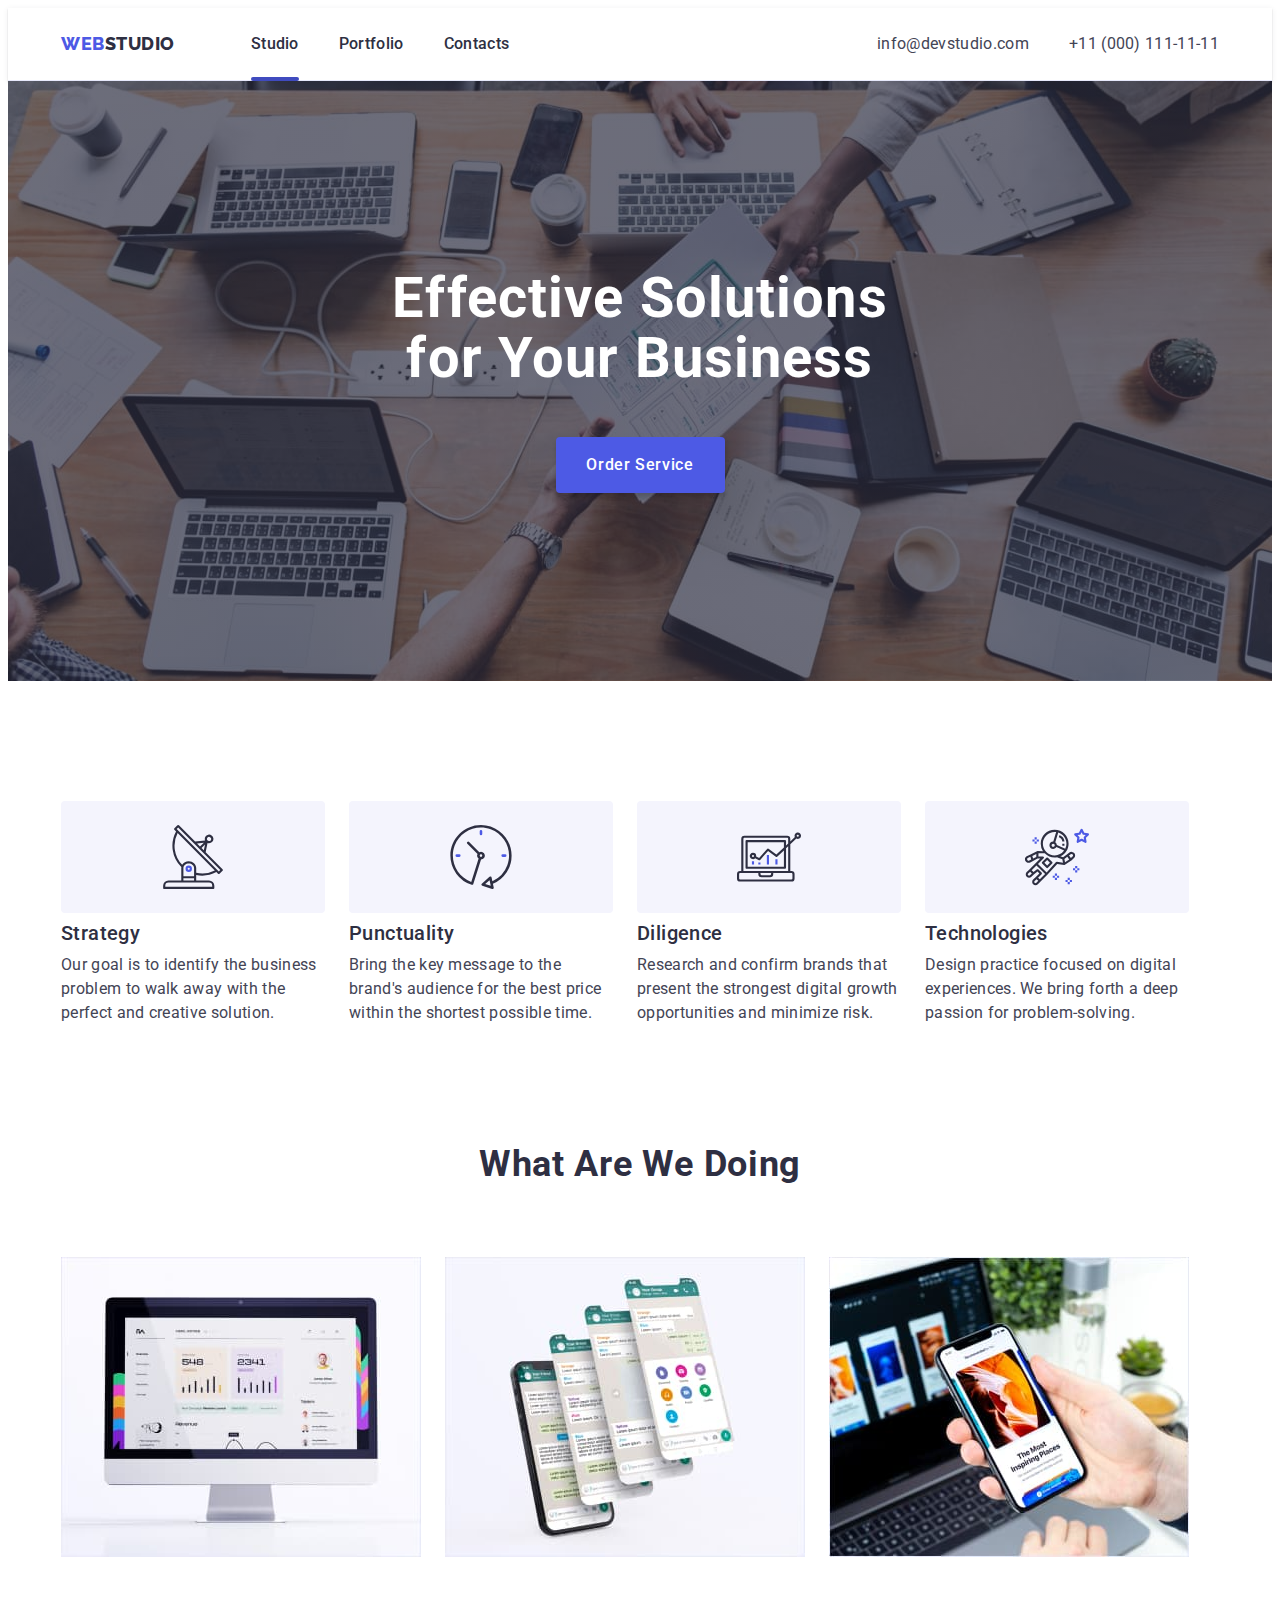
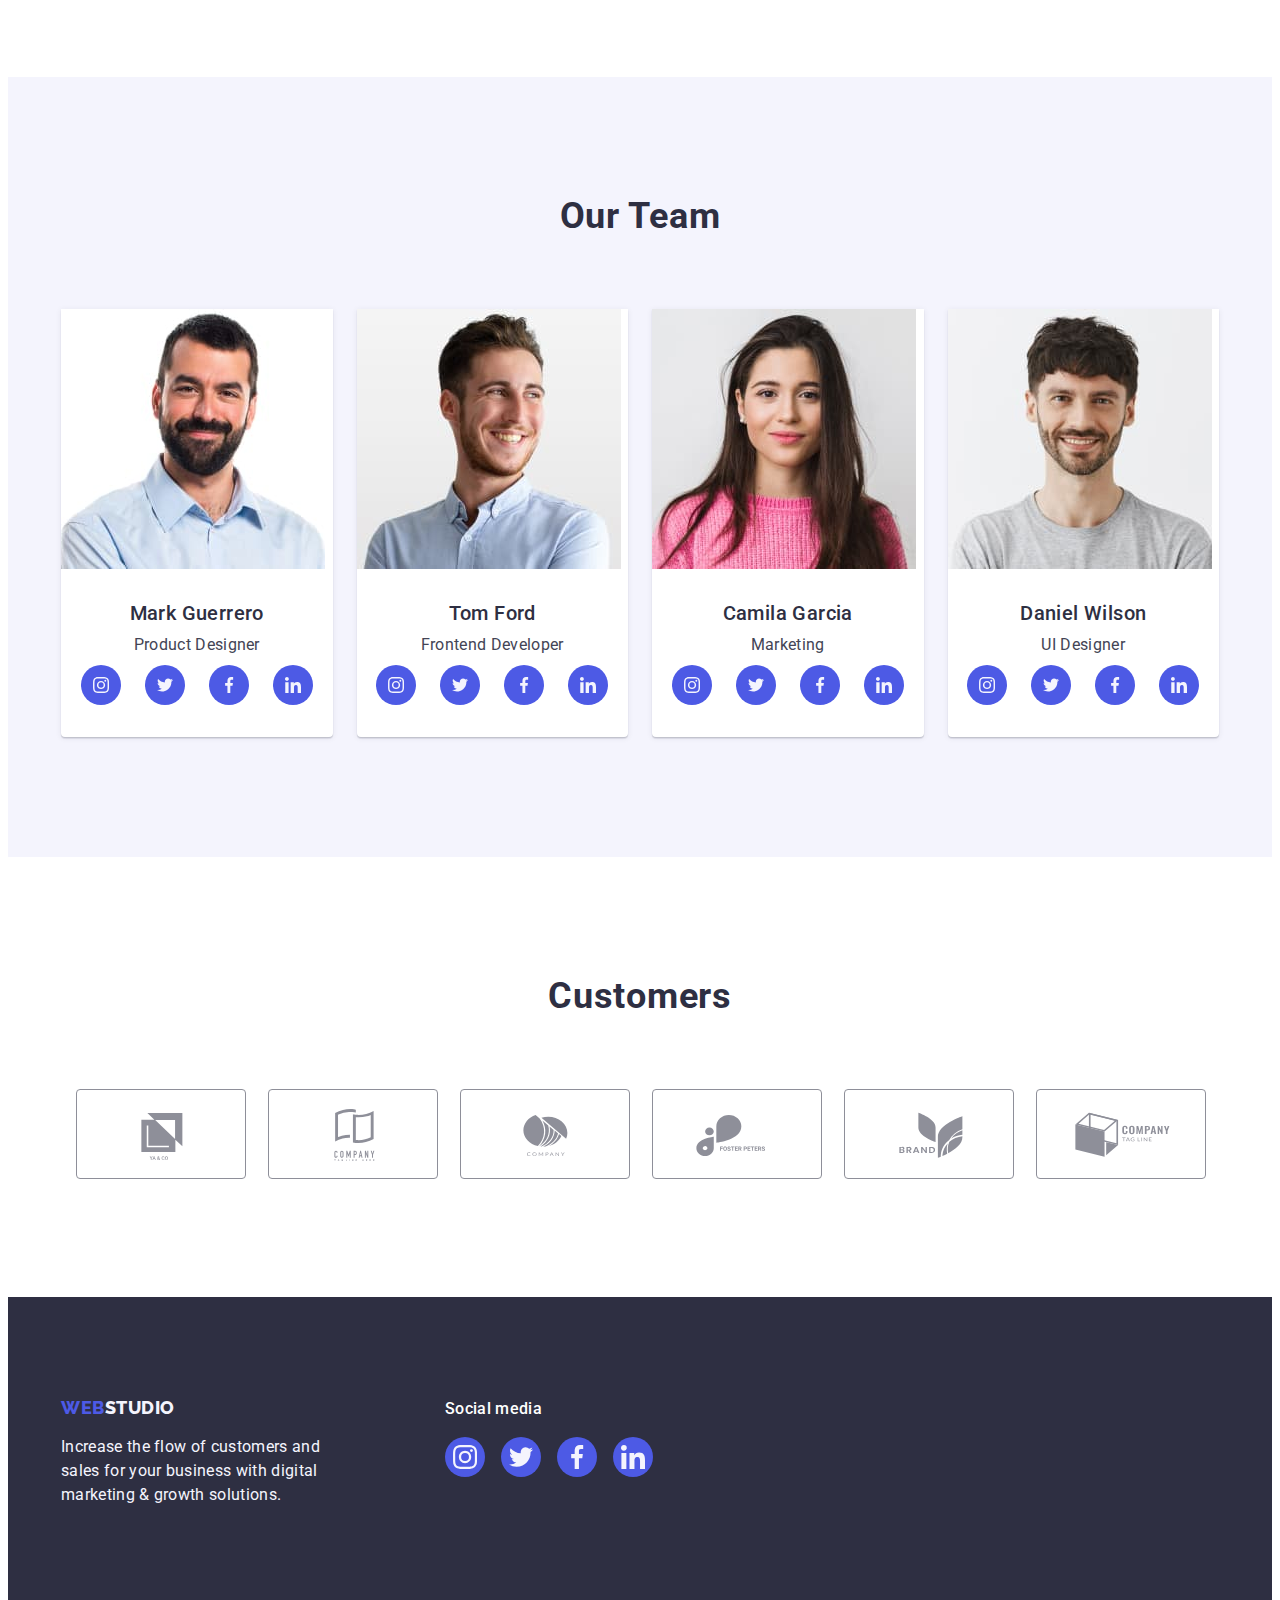
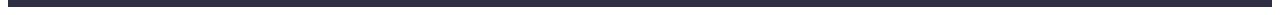
==== index.html @ ff44047f "Initial commit" ====
<!DOCTYPE html>
<html lang="en">
  <head>
    <meta charset="UTF-8" />
    <meta http-equiv="X-UA-Compatible" content="IE=edge" />
    <meta name="viewport" content="width=device-width, initial-scale=1.0" />
    <title>WebStudio</title>
    <link rel="preconnect" href="https://fonts.googleapis.com" />
    <link rel="preconnect" href="https://fonts.gstatic.com" crossorigin />
    <link
      href="https://fonts.googleapis.com/css2?family=Raleway:wght@800&family=Roboto:wght@400;500;700;900&display=swap"
      rel="stylesheet"
    />
    <link
      rel="stylesheet"
      href="https://cdnjs.cloudflare.com/ajax/libs/modern-normalize/1.1.0/modern-normalize.min.css"
      integrity="sha512-wpPYUAdjBVSE4KJnH1VR1HeZfpl1ub8YT/NKx4PuQ5NmX2tKuGu6U/JRp5y+Y8XG2tV+wKQpNHVUX03MfMFn9Q=="
      crossorigin="anonymous"
      referrerpolicy="no-referrer"
    />
    <link rel="stylesheet" href="./css/styles.css" />
  </head>
  <body>
    <!-- header -->
    <header class="header">
      <div class="container header-container">
        <nav class="header-navigation">
          <a href="./index.html" class="header-logo link"
            >Web<span class="header-logotype">Studio</span></a
          >
          <ul class="header-list list">
            <li class="header-item">
              <a href="./index.html" class="header-link link current">Studio</a>
            </li>
            <li class="header-item">
              <a href="./portfolio.html" class="header-link link">Portfolio</a>
            </li>
            <li class="header-item">
              <a href="" class="header-link link">Contacts</a>
            </li>
          </ul>
        </nav>
        <address class="header-address">
          <ul class="header-list list">
            <li class="header-item">
              <a href="mailto:info@devstudio.com" class="header-contacts link"
                >info@devstudio.com</a
              >
            </li>
            <li class="header-item">
              <a href="tel:+110001111111" class="header-contacts link"
                >+11 (000) 111-11-11</a
              >
            </li>
          </ul>
        </address>
      </div>
    </header>
    <!-- Main Content -->
    <main>
      <!-- Hero Section -->
      <section class="hero">
        <div class="container">
          <h1 class="hero-title">Effective Solutions for Your Business</h1>
          <button type="button" data-modal-open class="hero-btn">Order Service</button>
        </div>
      </section>
      <!-- Features Section -->
      <section class="features section">
        <div class="container">
          <h2 hidden class="features-hidden">features</h2>

          <ul class="features-list list">
            <li class="features-item">
              <div class="features-list-bg">
                <svg class="features-icon" width="64" height="64">
                  <use href="./images/icons.svg#icon-antenna"></use>
                </svg>
              </div>
              <h3 class="features-title">Strategy</h3>
              <p class="features-text">
                Our goal is to identify the business problem to walk away with
                the perfect and creative solution.
              </p>
            </li>
            <li class="features-item">
              <div class="features-list-bg">
                <svg class="features-icon" width="64" height="64">
                  <use href="./images/icons.svg#icon-clock"></use>
                </svg>
              </div>
              <h3 class="features-title">Punctuality</h3>
              <p class="features-text">
                Bring the key message to the brand's audience for the best price
                within the shortest possible time.
              </p>
            </li>
            <li class="features-item">
              <div class="features-list-bg">
                <svg class="features-icon" width="64" height="64">
                  <use href="./images/icons.svg#icon-diagram"></use>
                </svg>
              </div>
              <h3 class="features-title">Diligence</h3>
              <p class="features-text">
                Research and confirm brands that present the strongest digital
                growth opportunities and minimize risk.
              </p>
            </li>
            <li class="features-item">
              <div class="features-list-bg">
                <svg class="features-icon" width="64" height="64">
                  <use href="./images/icons.svg#icon-astronaut"></use>
                </svg>
              </div>
              <h3 class="features-title">Technologies</h3>
              <p class="features-text">
                Design practice focused on digital experiences. We bring forth a
                deep passion for problem-solving.
              </p>
            </li>
          </ul>
        </div>
      </section>
      <!-- Our works -->
      <section class="works section">
        <div class="container">
          <h2 class="section-title">What are we doing</h2>
          <ul class="works-list list">
            <li class="works-item">
              <img src="./images/monitor-img.jpg" alt="monitor" width="360" />
            </li>
            <li class="works-item">
              <img
                src="./images/phone-screen.jpg"
                alt="phone sceen"
                width="360"
              />
            </li>
            <li class="works-item">
              <img
                src="./images/phone-in-the-hand.jpg"
                alt="phone in a hand"
                width="360"
              />
            </li>
          </ul>
        </div>
      </section>
      <!-- Our team -->
      <section class="team section">
        <div class="container">
          <h2 class="section-title">Our Team</h2>
          <ul class="team-list list">
            <li class="team-item">
              <img
                src="./images/product-designer.jpg"
                alt="photo of product designer"
                width="264"
              />
              <div class="team-card">
                <h3 class="team-names">Mark Guerrero</h3>
                <p class="team-text">Product Designer</p>
                <ul class="team-soc-list list">
                  <li class="team-soc-item item">
                    <a class="team-soc-link link" href="">
                      <svg class="team-soc-icon" width="16" height="16">
                        <use href="./images/icons.svg#icon-instagram"></use>
                      </svg>
                    </a>
                  </li>
                  <li class="team-soc-item item">
                    <a class="team-soc-link link" href="">
                      <svg class="team-soc-icon" width="16" height="16">
                        <use href="./images/icons.svg#icon-twitter"></use>
                      </svg>
                    </a>
                  </li>
                  <li class="team-soc-item item">
                    <a class="team-soc-link link" href="">
                      <svg class="team-soc-icon" width="16" height="16">
                        <use href="./images/icons.svg#icon-facebook"></use>
                      </svg>
                    </a>
                  </li>
                  <li class="team-soc-item item">
                    <a class="team-soc-link link" href="">
                      <svg class="team-soc-icon" width="16" height="16">
                        <use href="./images/icons.svg#icon-linkedin"></use>
                      </svg>
                    </a>
                  </li>
                </ul>
              </div>
            </li>
            <li class="team-item">
              <img
                src="./images/frontend-developer.jpg"
                alt="photo of frontend developer"
                width="264"
              />
              <div class="team-card">
                <h3 class="team-names">Tom Ford</h3>
                <p class="team-text">Frontend Developer</p>
                <ul class="team-soc-list list">
                  <li class="team-soc-item item">
                    <a class="team-soc-link link" href="">
                      <svg class="team-soc-icon" width="16" height="16">
                        <use href="./images/icons.svg#icon-instagram"></use>
                      </svg>
                    </a>
                  </li>
                  <li class="team-soc-item item">
                    <a class="team-soc-link link" href="">
                      <svg class="team-soc-icon" width="16" height="16">
                        <use href="./images/icons.svg#icon-twitter"></use>
                      </svg>
                    </a>
                  </li>
                  <li class="team-soc-item item">
                    <a class="team-soc-link link" href="">
                      <svg class="team-soc-icon" width="16" height="16">
                        <use href="./images/icons.svg#icon-facebook"></use>
                      </svg>
                    </a>
                  </li>
                  <li class="team-soc-item item">
                    <a class="team-soc-link link" href="">
                      <svg class="team-soc-icon" width="16" height="16">
                        <use href="./images/icons.svg#icon-linkedin"></use>
                      </svg>
                    </a>
                  </li>
                </ul>
              </div>
            </li>
            <li class="team-item">
              <img
                src="./images/marketing.jpg"
                alt="photo of marketing woman"
                width="264"
              />
              <div class="team-card">
                <h3 class="team-names">Camila Garcia</h3>
                <p class="team-text">Marketing</p>
                <ul class="team-soc-list list">
                  <li class="team-soc-item item">
                    <a class="team-soc-link link" href="">
                      <svg class="team-soc-icon" width="16" height="16">
                        <use href="./images/icons.svg#icon-instagram"></use>
                      </svg>
                    </a>
                  </li>
                  <li class="team-soc-item item">
                    <a class="team-soc-link link" href="">
                      <svg class="team-soc-icon" width="16" height="16">
                        <use href="./images/icons.svg#icon-twitter"></use>
                      </svg>
                    </a>
                  </li>
                  <li class="team-soc-item item">
                    <a class="team-soc-link link" href="">
                      <svg class="team-soc-icon" width="16" height="16">
                        <use href="./images/icons.svg#icon-facebook"></use>
                      </svg>
                    </a>
                  </li>
                  <li class="team-soc-item item">
                    <a class="team-soc-link link" href="">
                      <svg class="team-soc-icon" width="16" height="16">
                        <use href="./images/icons.svg#icon-linkedin"></use>
                      </svg>
                    </a>
                  </li>
                </ul>
              </div>
            </li>
            <li class="team-item">
              <img
                src="./images/ui-designer.jpg"
                alt="photo of ui designer"
                width="264"
              />
              <div class="team-card">
                <h3 class="team-names">Daniel Wilson</h3>
                <p class="team-text">UI Designer</p>
                <ul class="team-soc-list list">
                  <li class="team-soc-item item">
                    <a class="team-soc-link link" href="">
                      <svg class="team-soc-icon" width="16" height="16">
                        <use href="./images/icons.svg#icon-instagram"></use>
                      </svg>
                    </a>
                  </li>
                  <li class="team-soc-item item">
                    <a class="team-soc-link link" href="">
                      <svg class="team-soc-icon" width="16" height="16">
                        <use href="./images/icons.svg#icon-twitter"></use>
                      </svg>
                    </a>
                  </li>
                  <li class="team-soc-item item">
                    <a class="team-soc-link link" href="">
                      <svg class="team-soc-icon" width="16" height="16">
                        <use href="./images/icons.svg#icon-facebook"></use>
                      </svg>
                    </a>
                  </li>
                  <li class="team-soc-item item">
                    <a class="team-soc-link link" href="">
                      <svg class="team-soc-icon" width="16" height="16">
                        <use href="./images/icons.svg#icon-linkedin"></use>
                      </svg>
                    </a>
                  </li>
                </ul>
              </div>
            </li>
          </ul>
        </div>
      </section>
      <!-- Customers -->
      <section class="customers section">
        <div class="container">
          <div class="customers-wrap">
            <h2 class="section-title">Customers</h2>
            <ul class="customers-list list">
              <li class="customers-item">
                <a class="customers-link link" href=>
                  <svg class="cutomers-icon" width="104" height="56">
                    <use href="./images/icons.svg#icon-ya-co"></use>
                  </svg>
                </a>
              </li>
              <li class="customers-item">
                <a class="customers-link link" href=>
                  <svg class="cutomers-icon" width="104" height="56">
                  <use href="./images/icons.svg#icon-tagline"></use>
                </svg>
                </a>
              </li>
              <li class="customers-item">
                <a class="customers-link link" href=>
                  <svg class="cutomers-icon" width="104" height="56">
                    <use href="./images/icons.svg#icon-company"></use>
                  </svg>
                </a>
              </li>
              <li class="customers-item">
                <a class="customers-link link" href=>
                  <svg class="cutomers-icon" width="104" height="56">
                    <use href="./images/icons.svg#icon-foster"></use>
                  </svg>
                </a>
              </li>
              <li class="customers-item">
                <a class="customers-link link" href=>
                  <svg class="cutomers-icon" width="104" height="56">
                    <use href="./images/icons.svg#icon-brand"></use>
                  </svg>
                </a>
              </li>
              <li class="customers-item">
                <a class="customers-link link" href=>
                  <svg class="cutomers-icon" width="104" height="56">
                    <use href="./images/icons.svg#icon-company-tag-line"></use>
                  </svg>
                </a>
              </li>
            </ul>
          </div>
        </div>
      </section>
    </main>
    <!-- Footer -->
    <footer class="footer">
      <div class="container footer-container">
        <div class="footer-box">
          <a href="./index.html" class="footer-link link"
            >Web<span class="footer-logo">Studio</span></a
          >
          <p class="footer-text">
            Increase the flow of customers and sales for your business with
            digital marketing & growth solutions.
          </p>
        </div>
        <div class="footer-wrap">
          <p class="footer-social">Social media</p>
          <ul class="footer-list list">
            <li class="footer-item">
              <a href="" class="footer-soc-link link">
                <svg class="footer-icon" width="24" height="24">
                  <use href="./images/icons.svg#icon-instagram"></use>
                </svg>
              </a>
            </li>
            <li class="footer-item">
              <a href="" class="footer-soc-link link">
                <svg class="footer-icon" width="24" height="24">
                  <use href="./images/icons.svg#icon-twitter"></use>
                </svg>
              </a>
            </li>
            <li class="footer-item">
              <a href="" class="footer-soc-link link">
                <svg class="footer-icon" width="24" height="24">
                  <use href="./images/icons.svg#icon-facebook"></use>
                </svg>
              </a>
            </li>
            <li class="footer-item">
              <a href="" class="footer-soc-link link">
                <svg class="footer-icon" width="24" height="24">
                  <use href="./images/icons.svg#icon-linkedin"></use>
                </svg>
              </a>
            </li>
          </ul>
        </div>
      </div>
    </footer>
    <div class="backdrop is-hidden"  data-modal><div class="modal"><button type="button" data-modal-close class="modal-btn"><svg class="modal-close-btn" width="8" heght="8">
      <use href="./images/icons.svg#icon-close-modal"></use>
    </svg></button></div></div>
    <script src="./js/modal.js"></script>
  </body>
</html>
---- css/styles.css ----
:root {
  --main-background-color: #ffffff;
  --second-color: #4d5ae5;
  --logo-color: #2e2f42;
  --bg-color-icons: #f4f4fd;
}

p,
h1,
h2,
h3,
h4.h5,
h6 {
  margin: 0;
}

ul {
  margin: 0;
  padding-left: 0;
}

button {
  cursor: pointer;
}
img {
  display: block;
}

body {
  font-family: Roboto, sans-serif;
  color: #434455;
  background-color: var(--main-background-color);
}

.list {
  list-style: none;
}

.link {
  text-decoration: none;
}

.section {
  padding-top: 120px;
  padding-bottom: 120px;
}
.section-title {
  font-weight: 700;
  font-size: 36px;
  line-height: 1.11;
  text-align: center;
  letter-spacing: 0.02em;
  text-transform: capitalize;
  color: #2e2f42;
  margin-bottom: 72px;
}

.container {
  width: 1158px;
  padding-left: 15px;
  padding-right: 15px;
  margin: 0 auto;
}
/* -------------------HEADER------------------- */
.header-container {
  display: flex;
  justify-content: space-between;
}
.header {
  background-color: #ffffff;
  padding-top: 24px;
  padding-bottom: 24px;
  border-bottom: 1px solid #e7e9fc;
  box-shadow: 0px 2px 1px rgba(46, 47, 66, 0.08),
    0px 1px 1px rgba(46, 47, 66, 0.16), 0px 1px 6px rgba(46, 47, 66, 0.08);
}

.header-navigation {
  display: flex;
  align-items: center;
}

.header-logo {
  font-family: Raleway, sans-serif;
  font-style: normal;
  font-weight: 800;
  font-size: 18px;
  line-height: 1.17;
  display: flex;
  align-items: center;
  letter-spacing: 0.03em;
  text-transform: uppercase;
  color: var(--second-color);
  margin-right: 76px;
}

.header-logotype {
  font-family: Raleway, sans-serif;
  font-style: normal;
  font-weight: 800;
  font-size: 18px;
  line-height: 1.17;
  display: flex;
  align-items: center;
  letter-spacing: 0.03em;
  text-transform: uppercase;
  color: var(--logo-color);
}

.header-list {
  display: flex;
  gap: 40px;
}

.header-item {
}

.header-link {
  font-weight: 500;
  font-size: 16px;
  line-height: 1.5;
  letter-spacing: 0.02em;
  color: #2e2f42;
  transition: color 250ms cubic-bezier(0.4, 0, 0.2, 1);
}

.header-link:hover,
.header-link:focus {
  color: #404bbf;
}

.header-address {
  font-style: normal;
}

.header-contacts {
  font-size: 16px;
  line-height: 1.5;
  letter-spacing: 0.02em;
  color: #434455;
  transition: color 250ms cubic-bezier(0.4, 0, 0.2, 1);
}
.header-contacts:hover,
.header-contacts:focus {
  color: #404bbf;
}

.current {
  position: relative;
}

.current::after {
  position: absolute;
  left: 0;
  bottom: -28px;
  content: '';
  width: 100%;
  height: 4px;
  border-radius: 2px;
  background-color: #404bbf;
}

/* -------------------HERO------------------- */

.hero {
  max-width: 1440px;
  margin: 0 auto;
  background-color: #2e2f42;
  padding-top: 188px;
  padding-bottom: 188px;
  text-align: center;
  background-image: linear-gradient(
      rgba(46, 47, 66, 0.7),
      rgba(46, 47, 66, 0.7)
    ),
    url(../images/people-office.jpg);
  background-repeat: no-repeat;
  background-position: center;
  background-size: cover;
}

.hero-title {
  font-style: normal;
  font-weight: 700;
  font-size: 56px;
  line-height: 1.07;
  text-align: center;
  letter-spacing: 0.02em;
  color: #ffffff;
  margin: 0 auto 48px;
  max-width: 496px;
}

.hero-btn {
  font-family: inherit;
  font-style: normal;
  font-weight: 500;
  font-size: 16px;
  line-height: 1.5;
  display: flex;
  align-items: center;
  letter-spacing: 0.04em;
  color: #ffffff;
  background-color: var(--second-color);
  display: block;
  margin: 0 auto;
  box-shadow: 0px 4px 4px rgba(0, 0, 0, 0.15);
  border-radius: 4px;
  border: none;
  min-width: 169px;
  height: 56px;
  transition: background-color 250ms cubic-bezier(0.4, 0, 0.2, 1);
}

.hero-btn:hover,
.hero-btn:focus {
  background-color: #404bbf;
}

/* -------------------FEATURES------------------- */
.features {
}
.features-list-bg {
  display: flex;
  justify-content: center;
  align-items: center;
  height: 112px;
  background-color: var(--bg-color-icons);
  border-radius: 4px;
  margin-bottom: 8px;
}
.features-icon {
}
.features-list {
  display: flex;
  gap: 24px;
}

.features-item {
  max-width: 264px;
}

.features-title {
  font-weight: 500;
  font-size: 20px;
  line-height: 1.2;
  letter-spacing: 0.02em;
  color: #2e2f42;
  margin-bottom: 8px;
}
.features-text {
  font-size: 16px;
  line-height: 1.5;
  letter-spacing: 0.02em;
  color: #434455;
}

/* -------------------WORKS------------------- */
.works {
  padding-top: 0;
}

.works-list {
  background-color: #ffffff;
  display: flex;
  gap: 24px;
}

.works-item {
}

/* -------------------TEAM------------------- */
.team {
  background-color: #f4f4fd;
}
.team-card {
  padding-top: 32px;
  padding-bottom: 32px;
}
.team-soc-list {
  display: flex;
  justify-content: center;
  gap: 24px;
}
.team-soc-item {
  width: 40px;
  height: 40px;
}
.team-soc-link {
  width: 100%;
  height: 100%;
  border-radius: 50%;
  background: #4d5ae5;
  display: flex;
  align-items: center;
  justify-content: center;
  transition: background-color 250ms cubic-bezier(0.4, 0, 0.2, 1);
}
.team-soc-link:hover,
.team-soc-link:focus {
  background-color: #404bbf;
}

.team-soc-icon {
  fill: #f4f4fd;
}

.team-list {
  display: flex;
  gap: 24px;
}
.team-item {
  background-color: #ffffff;
  width: calc((100% - 72px) / 4);
  box-shadow: 0px 1px 6px rgba(46, 47, 66, 0.08),
    0px 1px 1px rgba(46, 47, 66, 0.16), 0px 2px 1px rgba(46, 47, 66, 0.08);
  border-radius: 0px 0px 4px 4px;
}
.team-names {
  font-weight: 500;
  font-size: 20px;
  line-height: 1.2;
  text-align: center;
  letter-spacing: 0.02em;
  color: #2e2f42;
  margin-bottom: 8px;
}
.team-text {
  font-size: 16px;
  line-height: 1.5;
  text-align: center;
  letter-spacing: 0.02em;
  color: #434455;
  margin-bottom: 8px;
}

/* -------------------CUSTOMERS------------------- */
.customers {
}
.customers-wrap {
}

.customers-list {
  display: flex;
  width: 100%;
  height: 100%;
  align-items: center;
  justify-content: center;
  gap: 24px;
}

.customers-item {
  width: 168px;
  height: 88px;
}
.customers-link {
  display: flex;
  justify-content: center;
  align-items: center;
  width: 100%;
  height: 100%;
  border: 1px solid #8e8f99;
  border-radius: 4px;
  color: #8e8f99;
  transition: border-color 250ms cubic-bezier(0.4, 0, 0.2, 1),
    color 250ms cubic-bezier(0.4, 0, 0.2, 1);
}
.customers-link:hover,
.customers-link:focus {
  border-color: #404bbf;
  color: #404bbf;
}

.cutomers-icon {
  fill: currentColor;
}

/* -------------------FOOTER------------------- */
.footer {
  background-color: #2e2f42;
  padding-top: 100px;
  padding-bottom: 100px;
}
.footer-container {
  display: flex;
}
.footer-link {
  font-family: Raleway, sans-serif;
  font-style: normal;
  font-weight: 800;
  font-size: 18px;
  line-height: 1.17;
  display: flex;
  align-items: center;
  letter-spacing: 0.03em;
  text-transform: uppercase;
  color: #4d5ae5;
  margin-bottom: 17px;
}

.footer-logo {
  font-family: 'Raleway';
  font-style: normal;
  font-weight: 800;
  font-size: 18px;
  line-height: 1.17;
  display: flex;
  align-items: center;
  letter-spacing: 0.03em;
  text-transform: uppercase;
  color: #f4f4fd;
}

.footer-text {
  font-size: 16px;
  line-height: 1.5;
  letter-spacing: 0.02em;
  color: #f4f4fd;
  max-width: 264px;
}
.footer-box {
  margin-right: 120px;
}
.footer-wrap {
  display: inline-block;
}
.footer-social {
  font-family: 'Roboto';
  font-style: normal;
  font-weight: 500;
  font-size: 16px;
  line-height: 1.5;
  letter-spacing: 0.02em;
  color: #ffffff;
  margin-bottom: 16px;
}
.footer-list {
  display: flex;
  gap: 16px;
}
.footer-item {
  width: 40px;
  height: 40px;
}
.footer-soc-link {
  width: 100%;
  height: 100%;
  border-radius: 50%;
  background-color: #4d5ae5;
  display: flex;
  align-items: center;
  justify-content: center;
  transition: background-color 250ms cubic-bezier(0.4, 0, 0.2, 1);
}
.footer-soc-link:hover,
.footer-soc-link:focus {
  background-color: #31d0aa;
}
.footer-icon {
  fill: #f4f4fd;
}

/* -------------------PORTFOLIO PAGE------------------- */
.gallery {
  padding-bottom: 120px;
  padding-top: 96px;
}
.gallery-list-btn {
  display: flex;
  justify-content: center;
  gap: 24px;
}
.gallery-list {
  display: flex;
  flex-wrap: wrap;
  gap: 48px 24px;
  margin-top: 72px;
}
.gallery-link {
  display: block;
  transition: box-shadow 250ms cubic-bezier(0.4, 0, 0.2, 1);
}
.gallery-link:hover,
.gallery-link:focus {
  box-shadow: 0px 1px 6px rgba(46, 47, 66, 0.08),
    0px 1px 1px rgba(46, 47, 66, 0.16), 0px 2px 1px rgba(46, 47, 66, 0.08);
}

.gallery-item {
  transition: box-shadow 250ms cubic-bezier(0.4, 0, 0.2, 1),
    border-radius 250ms cubic-bezier(0.4, 0, 0.2, 1);
}
.gallery-item:hover,
.gallery-item:focus {
  box-shadow: 0px 3px 1px rgba(0, 0, 0, 0.1), 0px 2px 1px rgba(0, 0, 0, 0.08),
    0px 2px 2px rgba(0, 0, 0, 0.12);
  border-radius: 4px;
}

.gallery-card {
  padding: 32px 0 32px 16px;
  border-left: 1px solid #e7e9fc;
  border-right: 1px solid #e7e9fc;
  border-bottom: 1px solid #e7e9fc;
}

.gallery-btn {
  font-family: inherit;
  font-style: normal;
  font-weight: 500;
  font-size: 16px;
  line-height: 1.5;
  display: flex;
  align-items: center;
  text-align: center;
  letter-spacing: 0.04em;
  color: #4d5ae5;
  background-color: #f4f4fd;
  padding: 12px 24px;
  border: 1px solid #e7e9fc;
  border-radius: 4px;
  transition: color 250ms cubic-bezier(0.4, 0, 0.2, 1),
    background-color 250ms cubic-bezier(0.4, 0, 0.2, 1);
}

.gallery-btn:hover,
.gallery-btn:focus {
  color: #ffffff;
  background-color: #404bbf;
}

.gallery-overlay-text {
  position: absolute;
  top: 0;
  font-family: 'Roboto';
  font-weight: 400;
  font-size: 16px;
  line-height: 1.5;
  letter-spacing: 0.02em;
  color: #f4f4fd;
  background-color: #4d5ae5;
  padding: 40px;
  height: 100%;
  transform: translateY(100%);
  transition: transform 250ms cubic-bezier(0.4, 0, 0.2, 1);
}

.gallery-link:hover .gallery-overlay-text,
.gallery-link:focus .gallery-overlay-text {
  transform: translateY(0);
}

.gallery-overlay {
  position: relative;
  overflow: hidden;
}

.gallery-second-item {
  width: calc((100% - 48px) / 3);
}

.gallery-title {
  font-weight: 500;
  font-size: 20px;
  line-height: 1.2;
  letter-spacing: 0.02em;
  color: #2e2f42;
  margin-bottom: 8px;
}
.gallery-text {
  font-size: 16px;
  line-height: 1.5;
  letter-spacing: 0.02em;
  color: #434455;
}

/* -------------------BACKDROP------------------- */
.backdrop {
  position: fixed;
  top: 0;
  width: 100%;
  height: 100%;
  background-color: rgba(46, 47, 66, 0.4);
  transition: opacity 300ms cubic-bezier(0.4, 0, 0.2, 1),
    visibility 300ms cubic-bezier(0.4, 0, 0.2, 1);
}

.modal {
  width: 408px;
  min-height: 576px;
  background-color: #fcfcfc;
  border-radius: 4px;
  position: absolute;
  top: 50%;
  left: 50%;
  transform: translate(-50%, -50%) scale(1);
  transition: 300ms cubic-bezier(0.4, 0, 0.2, 1);
}

.backdrop.is-hidden .modal {
  transform: translate(-50%, -50%) scale(2);
}
.modal-btn {
  position: absolute;
  top: 24px;
  right: 24px;
  display: flex;
  padding: 0;
  justify-content: center;
  align-items: center;
  width: 24px;
  height: 24px;
  background-color: #e7e9fc;
  border: 1px solid rgba(0, 0, 0, 0.1);
  border-radius: 50%;
  transition: background-color;
}

.modal-close-btn {
}

.is-hidden {
  opacity: 0;
  visibility: hidden;
  pointer-events: none;
}
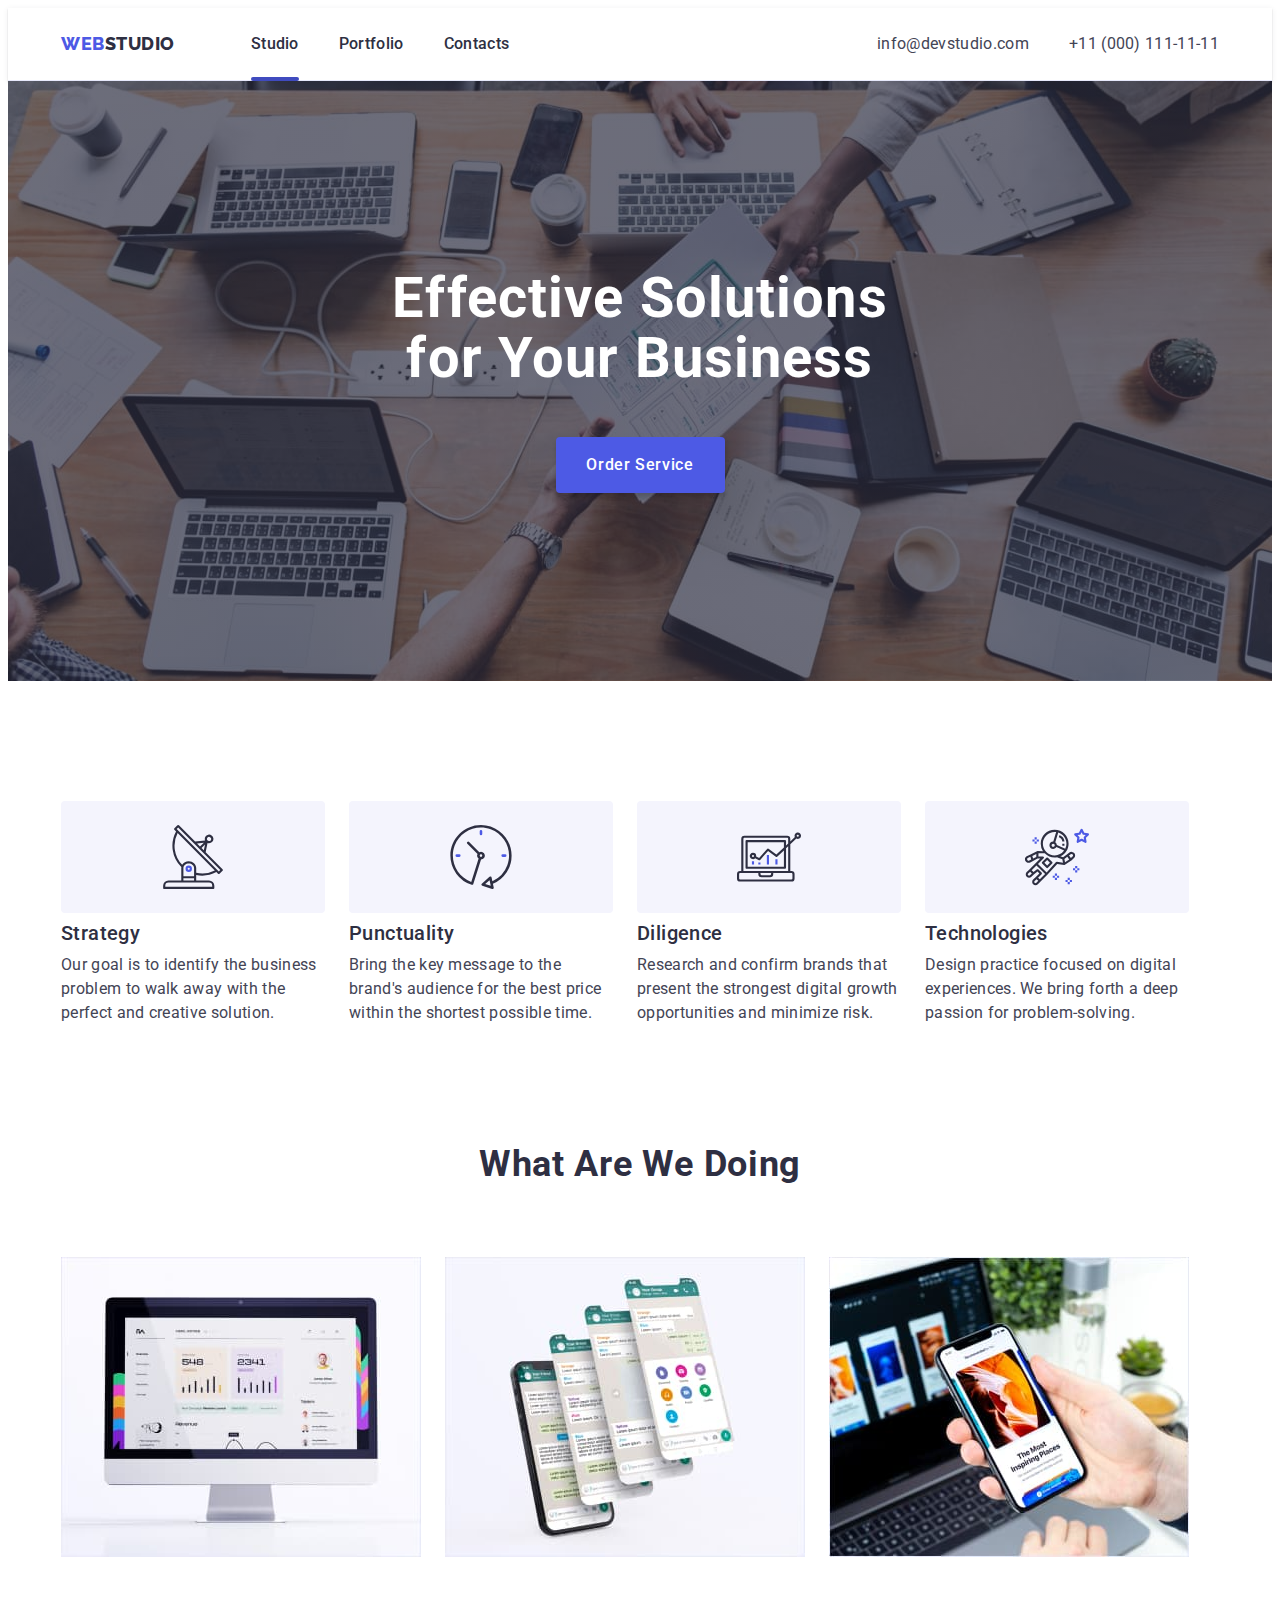
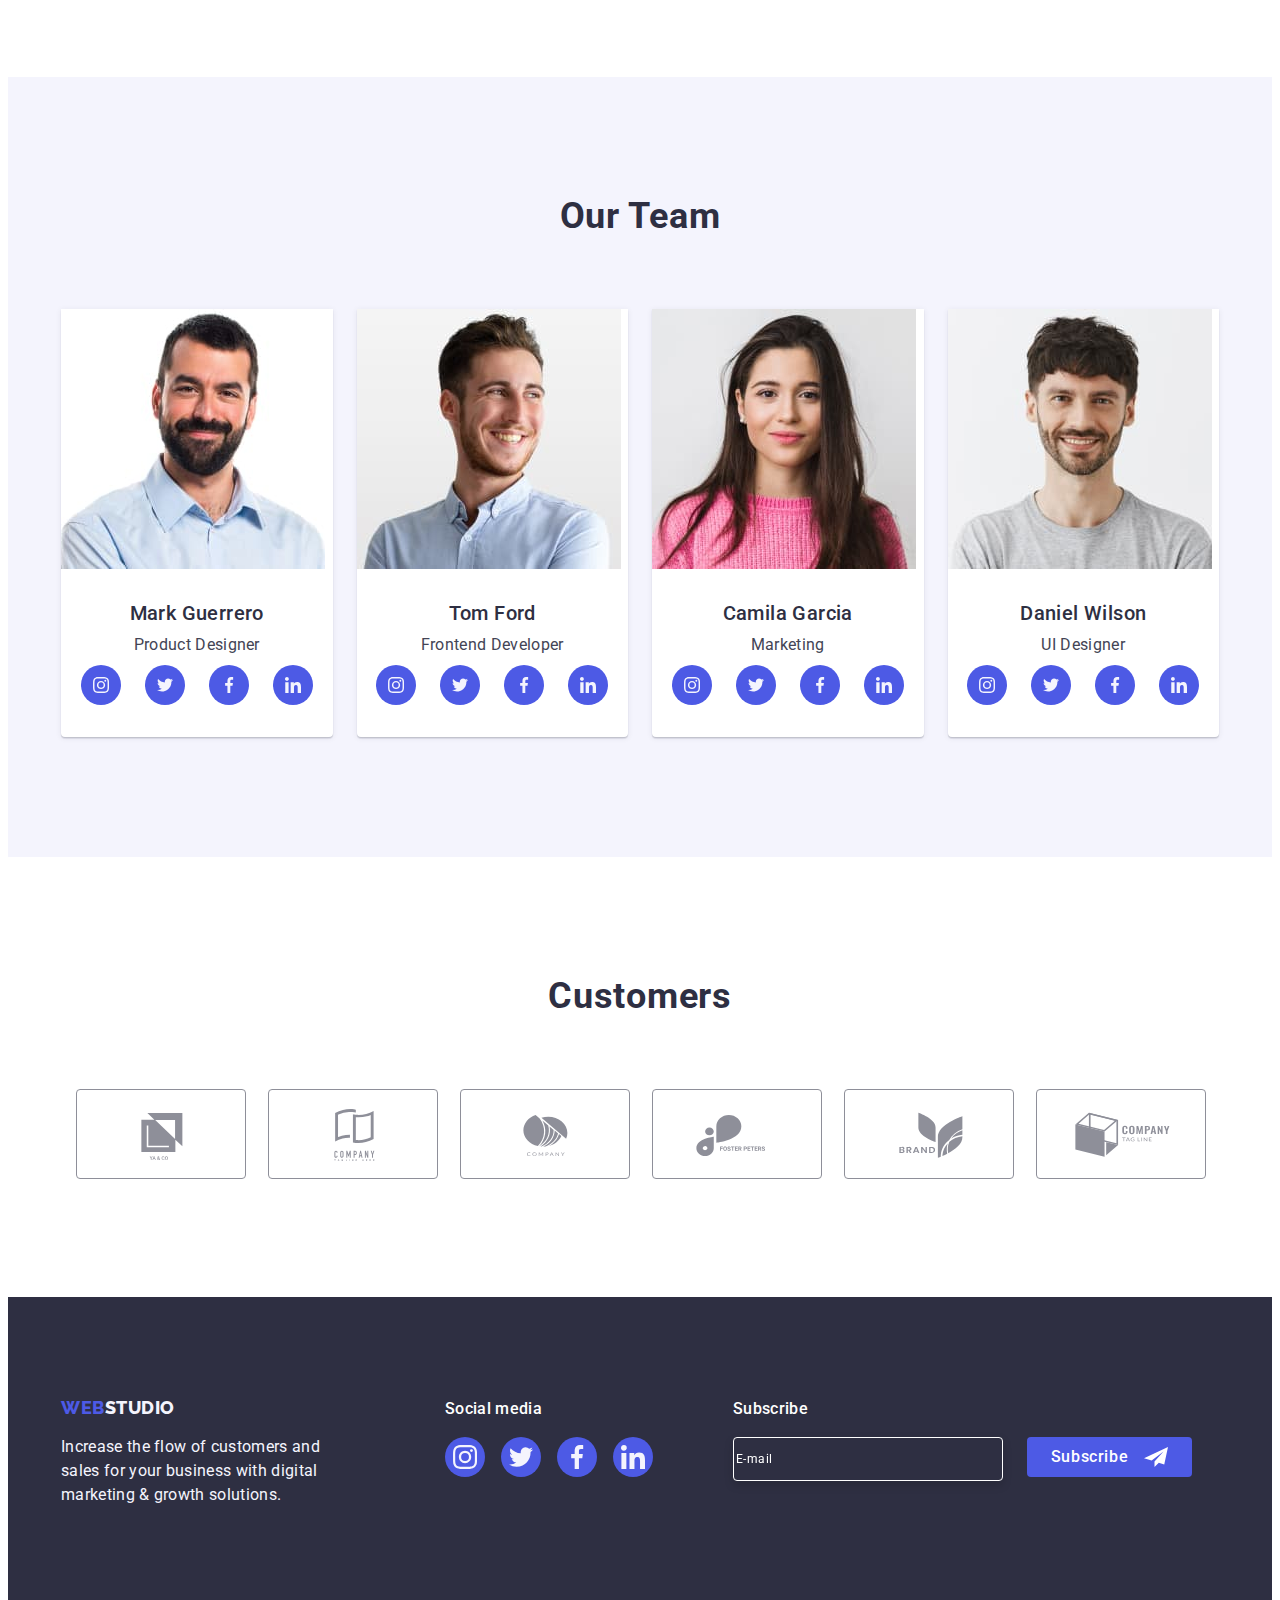
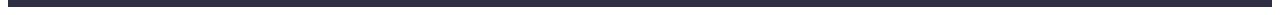
==== commit a7286264: "hw6" ====
--- a/index.html
+++ b/index.html
@@ -385,7 +385,7 @@
           </p>
         </div>
         <div class="footer-wrap">
-          <p class="footer-social">Social media</p>
+          <p class="footer-title">Social media</p>
           <ul class="footer-list list">
             <li class="footer-item">
               <a href="" class="footer-soc-link link">
@@ -417,11 +417,80 @@
             </li>
           </ul>
         </div>
+        <div class="footer-subscribe">
+          <form class="subscribe-form">
+            <p class="footer-title" for="">Subscribe</p>
+          <div class="subscribe-wrap">
+            <input class="subscribe-input" type="text" placeholder="E-mail">
+            <button class="footer-btn" type="submit">Subscribe
+              <svg class="footer-sub-icon"  width="24" height="24">
+                <use href="./images/icons.svg#icon-paper-plane"></use>
+              </svg>
+            </button>
+          </div>
+          </form>
+        </div>
       </div>
     </footer>
-    <div class="backdrop is-hidden"  data-modal><div class="modal"><button type="button" data-modal-close class="modal-btn"><svg class="modal-close-btn" width="8" heght="8">
-      <use href="./images/icons.svg#icon-close-modal"></use>
-    </svg></button></div></div>
+    <!-- Modal -->
+    <div class="backdrop is-hidden"  data-modal>
+      <div class="modal">
+        <button type="button" data-modal-close class="modal-btn">
+         <svg class="modal-close-btn" width="8" heght="8">
+           <use href="./images/icons.svg#icon-close-modal"></use>
+         </svg>
+        </button>
+        <p class="modal-title">Leave your contacts and we will call you back</p>
+    <form>
+        <div class="modal-field">
+           <label class="input-text" for="user-name">Name</label>
+         <div class="input-wrap">
+            <input type="text" name="user-name" id="user-name" class="modal-input">
+            <svg class="modal-icon" width="18" height="18">
+              <use href="./images/icons.svg#icon-person"></use>
+            </svg>
+          </div>
+        </div>
+
+        <div class="modal-field">
+           <label class="input-text" for="user-tel">Phone</label>
+          <div class="input-wrap">
+            <input type="tel" name="user-tel" id="user-tel" class="modal-input">
+            <svg class="modal-icon" width="18" height="24">
+              <use href="./images/icons.svg#icon-phone"></use>
+            </svg>
+          </div>
+        </div>
+        
+      <div class="modal-field">
+           <label class="input-text" for="user-email">Email</label>
+         <div class="input-wrap">
+           <input type="email" name="user-email" id="user-email" class="modal-input">
+           <svg class="modal-icon" width="18" height="24">
+             <use href="./images/icons.svg#icon-email"></use>
+           </svg>
+         </div>
+      </div>
+
+      <div class="modal-field">
+        <label class="input-text" for="user-text" >Comment</label>
+        <textarea name="user-text" id="user-text" placeholder="Text input" class="modal-textarea"></textarea>
+
+      </div>
+        <div class="modal-field">
+          <input class="policy-input visually-hidden" id="policy" name="policy" type="checkbox" value="true">
+          <label for="policy" class="policy-text">
+            <span>
+              <svg class="check-icon" width="10" height="8">
+                <use href="./images/icons.svg#icon-check"></use>
+              </svg>
+            </span>
+            I accept the terms and conditions of the <a class="policy-link" href="">Privacy Policy</a></label>
+        </div>
+        <button type="submit" class="modal-button">Send</button>
+    </form>
+      </div>
+    </div>
     <script src="./js/modal.js"></script>
   </body>
 </html>
--- a/css/styles.css
+++ b/css/styles.css
@@ -12,6 +12,19 @@
 h4.h5,
 h6 {
   margin: 0;
+}
+
+.visually-hidden {
+  position: absolute;
+  width: 1px;
+  height: 1px;
+  margin: -1px;
+  border: 0;
+  padding: 0;
+  white-space: nowrap;
+  clip-path: inset(100%);
+  clip: rect(0 0 0 0);
+  overflow: hidden;
 }
 
 ul {
@@ -383,6 +396,7 @@
 }
 .footer-container {
   display: flex;
+  align-items: baseline;
 }
 .footer-link {
   font-family: Raleway, sans-serif;
@@ -424,7 +438,7 @@
 .footer-wrap {
   display: inline-block;
 }
-.footer-social {
+.footer-title {
   font-family: 'Roboto';
   font-style: normal;
   font-weight: 500;
@@ -460,6 +474,60 @@
   fill: #f4f4fd;
 }
 
+.footer-sub-icon {
+  fill: #ffffff;
+  margin-left: 16px;
+}
+
+.subscribe-input {
+  width: 264px;
+  height: 40px;
+  border: 1px solid #ffffff;
+  filter: drop-shadow(0px 4px 4px rgba(0, 0, 0, 0.15));
+  border-radius: 4px;
+  background-color: #2e2f42;
+  margin-right: 24px;
+}
+
+.subscribe-input::placeholder {
+  font-family: 'Roboto';
+  font-style: normal;
+  font-weight: 400;
+  font-size: 12px;
+  line-height: 2;
+  letter-spacing: 0.04em;
+  color: #ffffff;
+}
+
+.footer-btn {
+  font-family: 'Roboto';
+  font-style: normal;
+  font-weight: 500;
+  font-size: 16px;
+  line-height: 1.5;
+  letter-spacing: 0.04em;
+  color: #ffffff;
+
+  width: 165px;
+  height: 40px;
+  background-color: #4d5ae5;
+  border-radius: 4px;
+  border-color: transparent;
+
+  display: flex;
+  align-items: center;
+  justify-content: center;
+}
+
+.footer-subscribe {
+  display: flex;
+  display: block;
+  margin-left: 80px;
+}
+
+.subscribe-wrap {
+  display: flex;
+}
 /* -------------------PORTFOLIO PAGE------------------- */
 .gallery {
   padding-bottom: 120px;
@@ -590,6 +658,7 @@
   min-height: 576px;
   background-color: #fcfcfc;
   border-radius: 4px;
+  padding: 24px;
   position: absolute;
   top: 50%;
   left: 50%;
@@ -624,3 +693,116 @@
   visibility: hidden;
   pointer-events: none;
 }
+
+.modal-title {
+  font-style: normal;
+  font-weight: 500;
+  font-size: 16px;
+  line-height: 1.5;
+  text-align: center;
+  letter-spacing: 0.02em;
+  color: #2e2f42;
+  margin-bottom: 16px;
+}
+
+.modal-input {
+  width: 100%;
+  height: 40px;
+  margin-bottom: 8px;
+  border: 1px solid rgba(46, 47, 66, 0.4);
+  outline: transparent;
+  border-radius: 4px;
+  padding-left: 34px;
+}
+
+.modal-input:focus {
+  border-color: #4d5ae5;
+}
+
+.modal-input:focus + .modal-icon {
+  fill: #4d5ae5;
+}
+.modal-button {
+  display: block;
+  margin: 0 auto;
+  font-weight: 500;
+  line-height: 1.5;
+  letter-spacing: 0.04em;
+  color: #ffffff;
+
+  padding: 16px 32px;
+  width: 169px;
+  height: 56px;
+  background: #4d5ae5;
+  box-shadow: 0px 4px 4px rgba(0, 0, 0, 0.15);
+  border-radius: 4px;
+  border-color: transparent;
+}
+
+.input-text {
+  display: inline-block;
+  font-size: 12px;
+  line-height: 1.17;
+  letter-spacing: 0.04em;
+  color: #8e8f99;
+  margin-bottom: 4px;
+}
+
+.modal-field {
+}
+
+.modal-icon {
+  position: absolute;
+  left: 8px;
+  top: 50%;
+  transform: translateY(-50%);
+}
+
+.input-wrap {
+  position: relative;
+}
+
+.modal-textarea {
+  width: 100%;
+  height: 120px;
+  border: 1px solid rgba(46, 47, 66, 0.4);
+  border-radius: 4px;
+  padding: 8px 16px;
+  resize: none;
+}
+
+.modal-textarea::placeholder {
+  font-size: 12px;
+  line-height: 1.17;
+  letter-spacing: 0.04em;
+  color: rgba(46, 47, 66, 0.4);
+}
+
+.policy-text {
+  font-size: 12px;
+  display: flex;
+  align-items: center;
+  margin-bottom: 24px;
+}
+
+.policy-text span {
+  width: 16px;
+  height: 16px;
+  border: 1px solid rgba(46, 47, 66, 0.4);
+  border-radius: 2px;
+  margin-right: 8px;
+  display: flex;
+  align-items: center;
+  justify-content: center;
+  fill: transparent;
+}
+
+.policy-input:checked + .policy-text span {
+  background-color: #404bbf;
+  border: none;
+  fill: #f4f4fd;
+}
+
+.policy-link {
+  margin-left: 2px;
+}
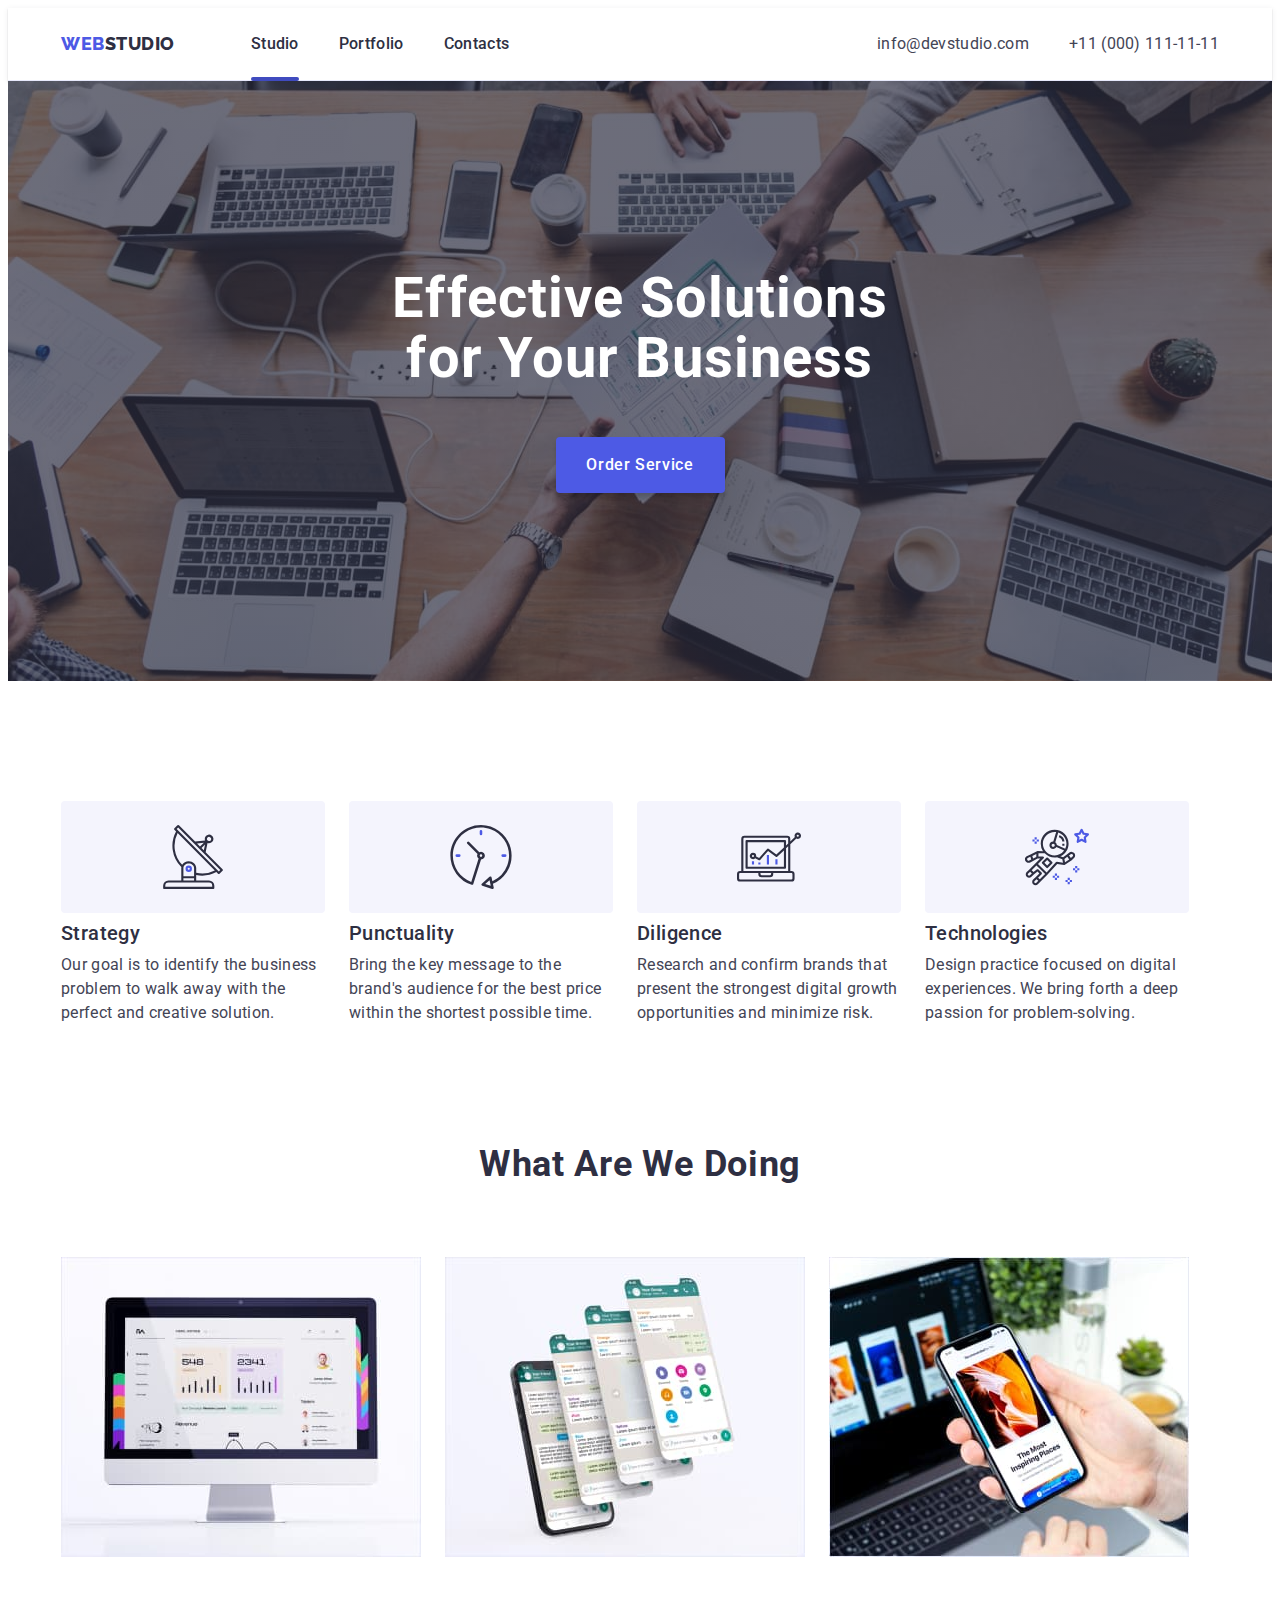
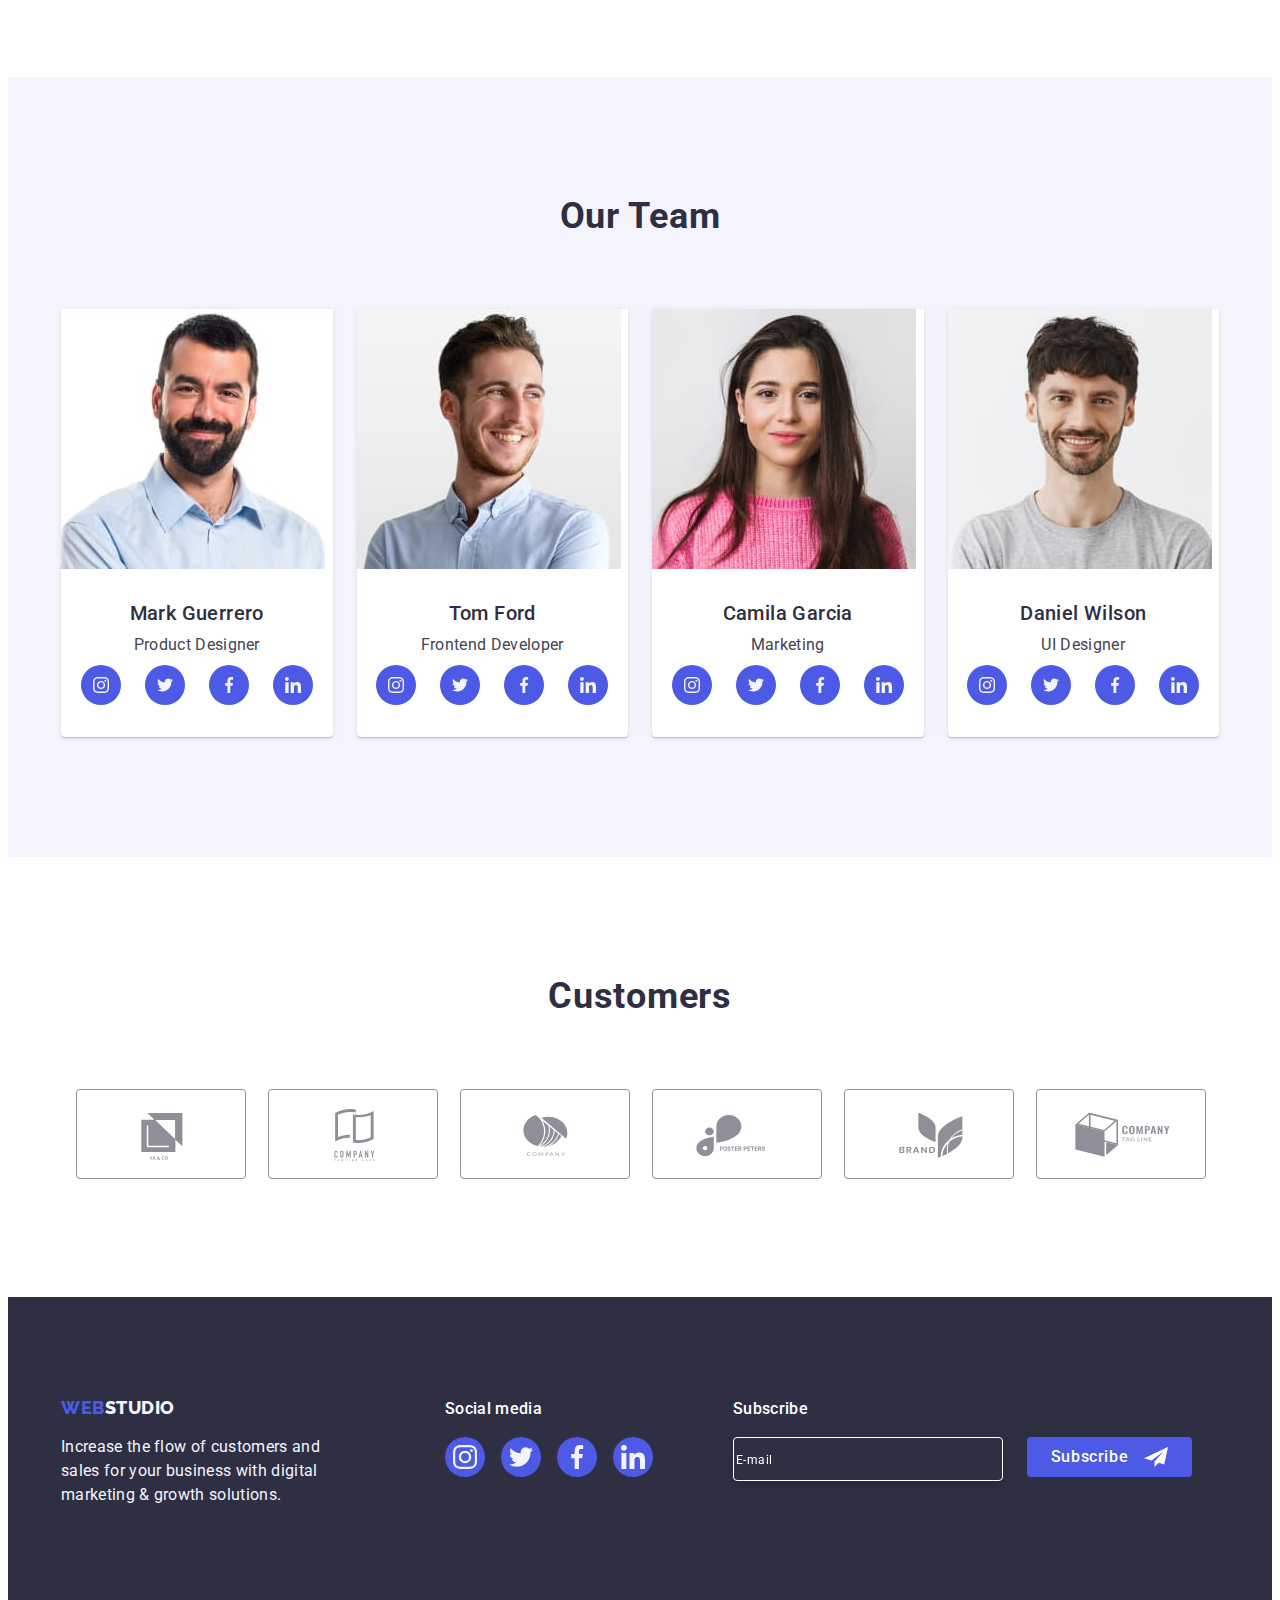
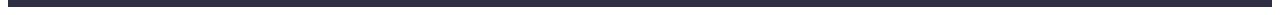
==== commit 7187f2b5: "hw6" ====
--- a/index.html
+++ b/index.html
@@ -435,11 +435,13 @@
     <!-- Modal -->
     <div class="backdrop is-hidden"  data-modal>
       <div class="modal">
-        <button type="button" data-modal-close class="modal-btn">
-         <svg class="modal-close-btn" width="8" heght="8">
-           <use href="./images/icons.svg#icon-close-modal"></use>
-         </svg>
-        </button>
+        <div class="modal-close-btn">
+          <button type="button" data-modal-close class="modal-btn">
+           <svg class="modal-close" width="8" height="8">
+             <use href="./images/icons.svg#icon-close-modal"></use>
+           </svg>
+          </button>
+        </div>
         <p class="modal-title">Leave your contacts and we will call you back</p>
     <form>
         <div class="modal-field">
--- a/css/styles.css
+++ b/css/styles.css
@@ -487,6 +487,14 @@
   border-radius: 4px;
   background-color: #2e2f42;
   margin-right: 24px;
+
+  font-family: 'Roboto';
+  font-style: normal;
+  font-weight: 400;
+  font-size: 16px;
+  line-height: 2;
+  letter-spacing: 0.04em;
+  color: #ffffff;
 }
 
 .subscribe-input::placeholder {
@@ -517,6 +525,15 @@
   display: flex;
   align-items: center;
   justify-content: center;
+  transition: background-color 250ms cubic-bezier(0.4, 0, 0.2, 1),
+    box-shadow 250ms cubic-bezier(0.4, 0, 0.2, 1);
+}
+
+.footer-btn:hover,
+.footer-btn:focus {
+  background-color: #404bbf;
+  box-shadow: 0px 4px 4px rgba(0, 0, 0, 0.15);
+  border-radius: 4px;
 }
 
 .footer-subscribe {
@@ -658,7 +675,7 @@
   min-height: 576px;
   background-color: #fcfcfc;
   border-radius: 4px;
-  padding: 24px;
+  padding: 72px 24px 24px;
   position: absolute;
   top: 50%;
   left: 50%;
@@ -682,10 +699,20 @@
   background-color: #e7e9fc;
   border: 1px solid rgba(0, 0, 0, 0.1);
   border-radius: 50%;
-  transition: background-color;
+  transition: 250ms cubic-bezier(0.4, 0, 0.2, 1);
+}
+
+.modal-btn:hover,
+.modal-btn:focus {
+  background-color: #404bbf;
 }
 
 .modal-close-btn {
+}
+
+.modal-close-btn:hover,
+.modal-close-btn:focus {
+  fill: #ffffff;
 }
 
 .is-hidden {
@@ -737,6 +764,12 @@
   box-shadow: 0px 4px 4px rgba(0, 0, 0, 0.15);
   border-radius: 4px;
   border-color: transparent;
+  transition: background-color 250ms cubic-bezier(0.4, 0, 0.2, 1);
+}
+
+.modal-button:hover,
+.modal-button:focus {
+  background-color: #404bbf;
 }
 
 .input-text {
@@ -753,7 +786,7 @@
 
 .modal-icon {
   position: absolute;
-  left: 8px;
+  left: 16px;
   top: 50%;
   transform: translateY(-50%);
 }
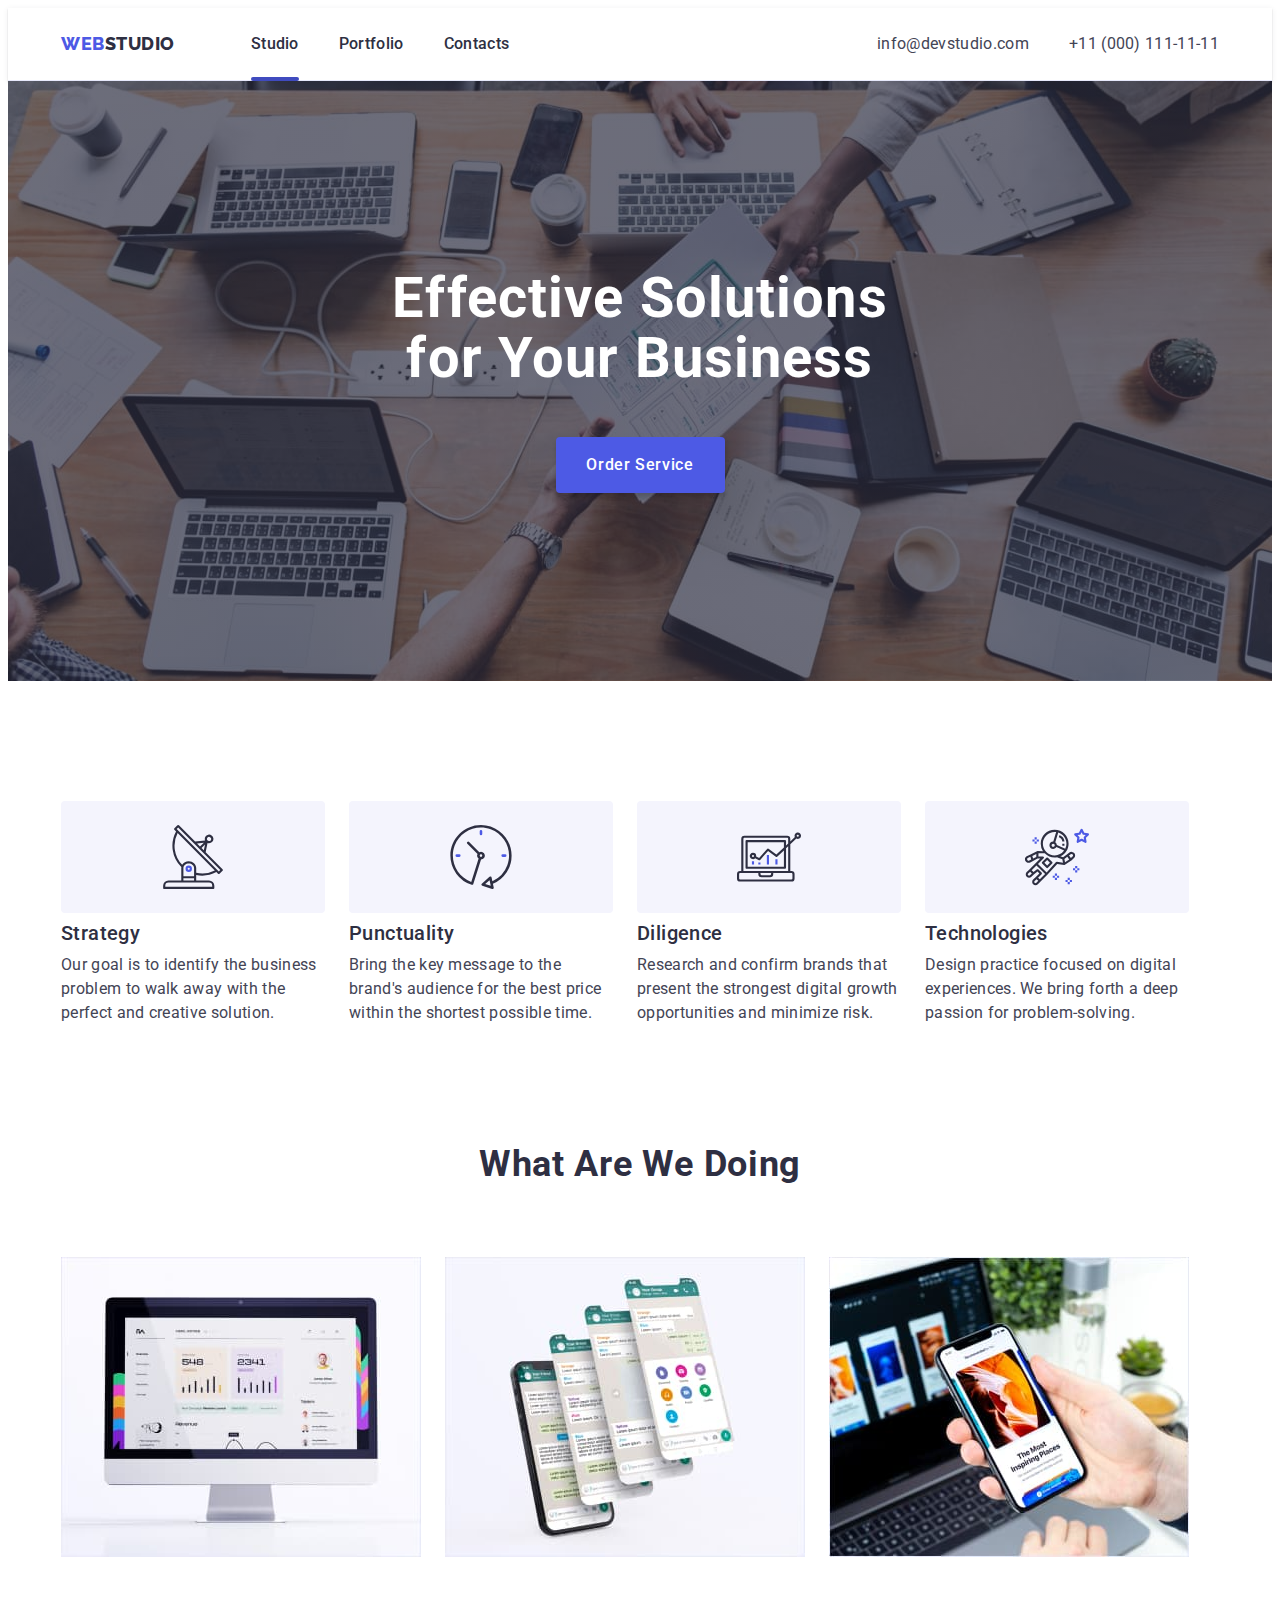
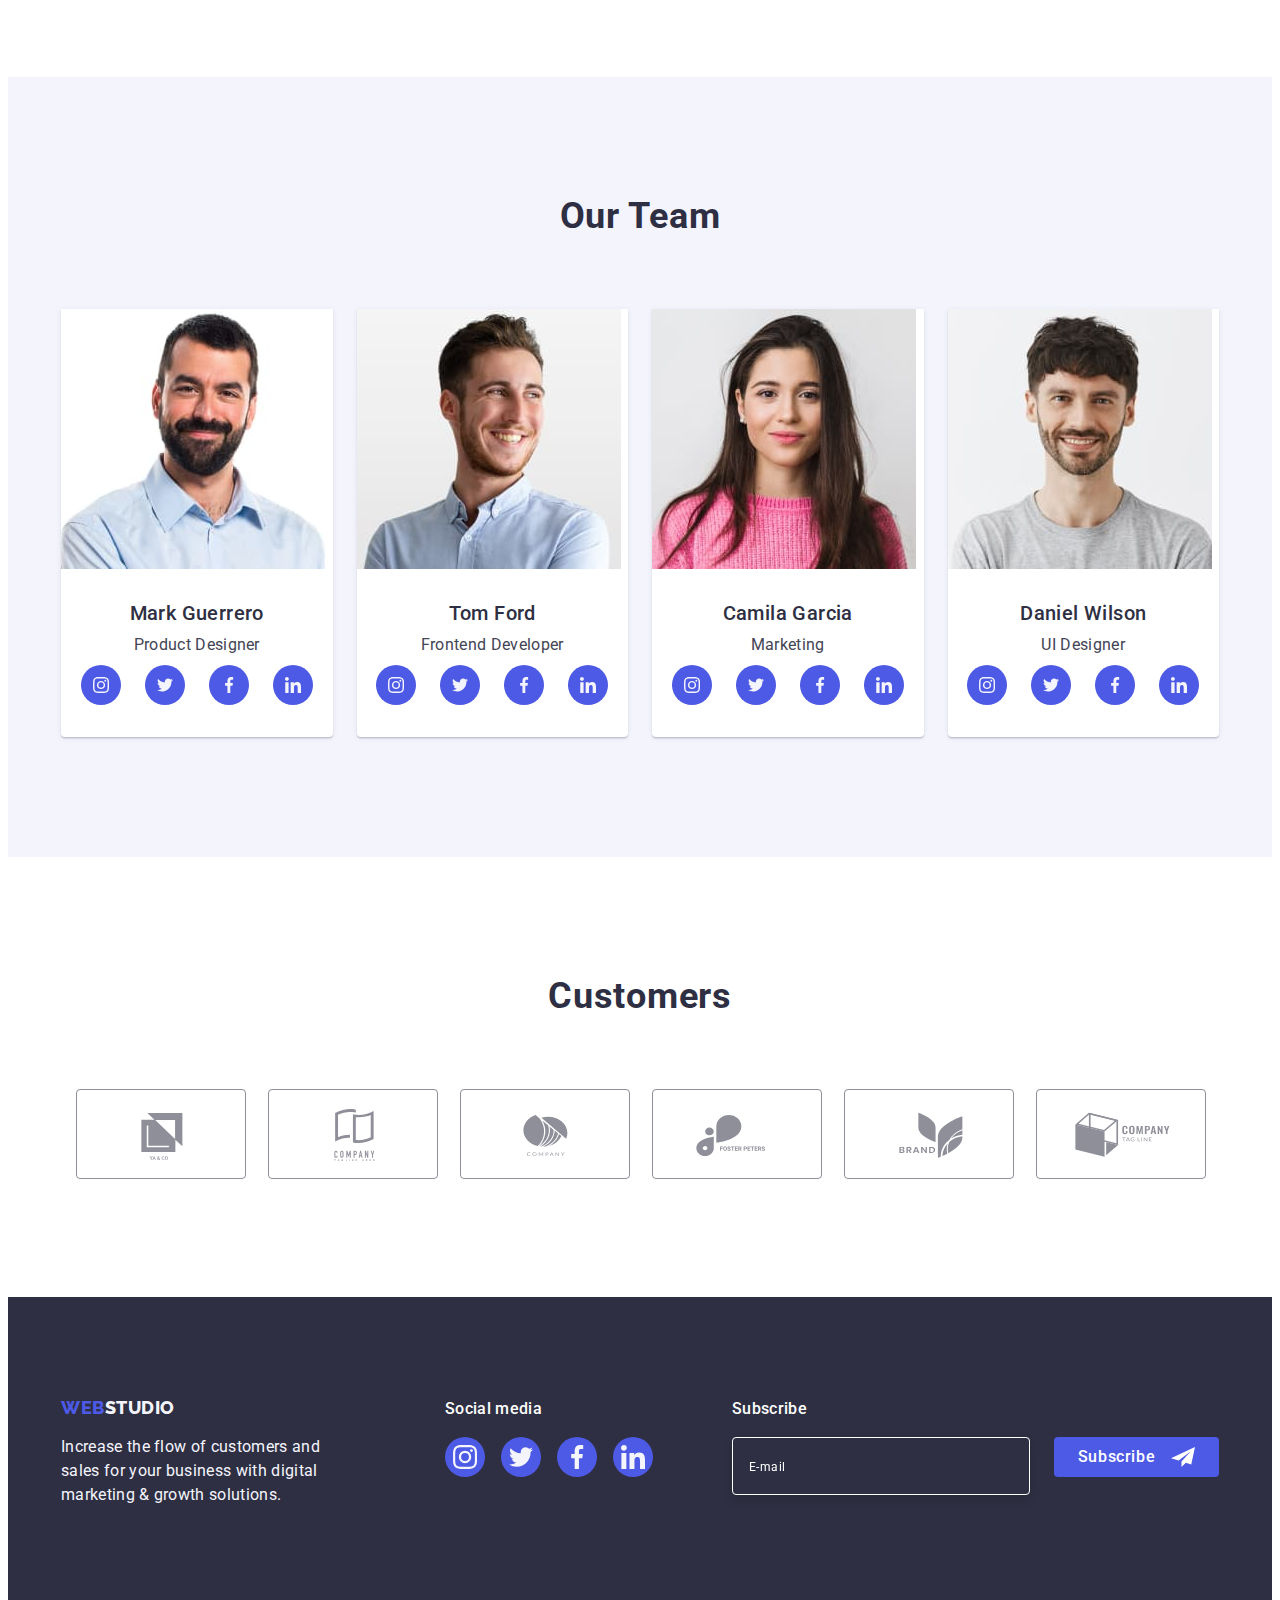
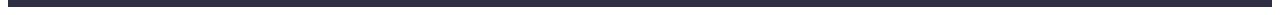
==== commit 89135d14: "fixes" ====
--- a/index.html
+++ b/index.html
@@ -62,7 +62,9 @@
       <section class="hero">
         <div class="container">
           <h1 class="hero-title">Effective Solutions for Your Business</h1>
-          <button type="button" data-modal-open class="hero-btn">Order Service</button>
+          <button type="button" data-modal-open class="hero-btn">
+            Order Service
+          </button>
         </div>
       </section>
       <!-- Features Section -->
@@ -326,42 +328,42 @@
             <h2 class="section-title">Customers</h2>
             <ul class="customers-list list">
               <li class="customers-item">
-                <a class="customers-link link" href=>
+                <a class="customers-link link" href="">
                   <svg class="cutomers-icon" width="104" height="56">
                     <use href="./images/icons.svg#icon-ya-co"></use>
                   </svg>
                 </a>
               </li>
               <li class="customers-item">
-                <a class="customers-link link" href=>
+                <a class="customers-link link" href="">
                   <svg class="cutomers-icon" width="104" height="56">
-                  <use href="./images/icons.svg#icon-tagline"></use>
-                </svg>
+                    <use href="./images/icons.svg#icon-tagline"></use>
+                  </svg>
                 </a>
               </li>
               <li class="customers-item">
-                <a class="customers-link link" href=>
+                <a class="customers-link link" href="">
                   <svg class="cutomers-icon" width="104" height="56">
                     <use href="./images/icons.svg#icon-company"></use>
                   </svg>
                 </a>
               </li>
               <li class="customers-item">
-                <a class="customers-link link" href=>
+                <a class="customers-link link" href="">
                   <svg class="cutomers-icon" width="104" height="56">
                     <use href="./images/icons.svg#icon-foster"></use>
                   </svg>
                 </a>
               </li>
               <li class="customers-item">
-                <a class="customers-link link" href=>
+                <a class="customers-link link" href="">
                   <svg class="cutomers-icon" width="104" height="56">
                     <use href="./images/icons.svg#icon-brand"></use>
                   </svg>
                 </a>
               </li>
               <li class="customers-item">
-                <a class="customers-link link" href=>
+                <a class="customers-link link" href="">
                   <svg class="cutomers-icon" width="104" height="56">
                     <use href="./images/icons.svg#icon-company-tag-line"></use>
                   </svg>
@@ -419,78 +421,108 @@
         </div>
         <div class="footer-subscribe">
           <form class="subscribe-form">
-            <p class="footer-title" for="">Subscribe</p>
-          <div class="subscribe-wrap">
-            <input class="subscribe-input" type="text" placeholder="E-mail">
-            <button class="footer-btn" type="submit">Subscribe
-              <svg class="footer-sub-icon"  width="24" height="24">
-                <use href="./images/icons.svg#icon-paper-plane"></use>
-              </svg>
-            </button>
-          </div>
+            <p class="footer-title">Subscribe</p>
+            <div class="subscribe-wrap">
+              <input class="subscribe-input" type="text" placeholder="E-mail" />
+              <button class="footer-btn" type="submit">
+                Subscribe
+                <svg class="footer-sub-icon" width="24" height="24">
+                  <use href="./images/icons.svg#icon-paper-plane"></use>
+                </svg>
+              </button>
+            </div>
           </form>
         </div>
       </div>
     </footer>
     <!-- Modal -->
-    <div class="backdrop is-hidden"  data-modal>
+    <div class="backdrop is-hidden" data-modal>
       <div class="modal">
         <div class="modal-close-btn">
           <button type="button" data-modal-close class="modal-btn">
-           <svg class="modal-close" width="8" height="8">
-             <use href="./images/icons.svg#icon-close-modal"></use>
-           </svg>
+            <svg class="modal-close" width="8" height="8">
+              <use href="./images/icons.svg#icon-close-modal"></use>
+            </svg>
           </button>
         </div>
         <p class="modal-title">Leave your contacts and we will call you back</p>
-    <form>
-        <div class="modal-field">
-           <label class="input-text" for="user-name">Name</label>
-         <div class="input-wrap">
-            <input type="text" name="user-name" id="user-name" class="modal-input">
-            <svg class="modal-icon" width="18" height="18">
-              <use href="./images/icons.svg#icon-person"></use>
-            </svg>
+        <form>
+          <div class="modal-field">
+            <label class="input-text" for="user-name">Name</label>
+            <div class="input-wrap">
+              <input
+                type="text"
+                name="user-name"
+                id="user-name"
+                class="modal-input"
+              />
+              <svg class="modal-icon" width="18" height="18">
+                <use href="./images/icons.svg#icon-person"></use>
+              </svg>
+            </div>
           </div>
-        </div>
 
-        <div class="modal-field">
-           <label class="input-text" for="user-tel">Phone</label>
-          <div class="input-wrap">
-            <input type="tel" name="user-tel" id="user-tel" class="modal-input">
-            <svg class="modal-icon" width="18" height="24">
-              <use href="./images/icons.svg#icon-phone"></use>
-            </svg>
+          <div class="modal-field">
+            <label class="input-text" for="user-tel">Phone</label>
+            <div class="input-wrap">
+              <input
+                type="tel"
+                name="user-tel"
+                id="user-tel"
+                class="modal-input"
+              />
+              <svg class="modal-icon" width="18" height="24">
+                <use href="./images/icons.svg#icon-phone"></use>
+              </svg>
+            </div>
           </div>
-        </div>
-        
-      <div class="modal-field">
-           <label class="input-text" for="user-email">Email</label>
-         <div class="input-wrap">
-           <input type="email" name="user-email" id="user-email" class="modal-input">
-           <svg class="modal-icon" width="18" height="24">
-             <use href="./images/icons.svg#icon-email"></use>
-           </svg>
-         </div>
-      </div>
 
-      <div class="modal-field">
-        <label class="input-text" for="user-text" >Comment</label>
-        <textarea name="user-text" id="user-text" placeholder="Text input" class="modal-textarea"></textarea>
+          <div class="modal-field">
+            <label class="input-text" for="user-email">Email</label>
+            <div class="input-wrap">
+              <input
+                type="email"
+                name="user-email"
+                id="user-email"
+                class="modal-input"
+              />
+              <svg class="modal-icon" width="18" height="24">
+                <use href="./images/icons.svg#icon-email"></use>
+              </svg>
+            </div>
+          </div>
 
-      </div>
-        <div class="modal-field">
-          <input class="policy-input visually-hidden" id="policy" name="policy" type="checkbox" value="true">
-          <label for="policy" class="policy-text">
-            <span>
-              <svg class="check-icon" width="10" height="8">
-                <use href="./images/icons.svg#icon-check"></use>
-              </svg>
-            </span>
-            I accept the terms and conditions of the <a class="policy-link" href="">Privacy Policy</a></label>
-        </div>
-        <button type="submit" class="modal-button">Send</button>
-    </form>
+          <div class="modal-field">
+            <label class="input-text" for="user-text">Comment</label>
+            <textarea
+              name="user-text"
+              id="user-text"
+              placeholder="Text input"
+              class="modal-textarea"
+            ></textarea>
+          </div>
+          <div class="modal-field">
+            <input
+              class="policy-input visually-hidden"
+              id="policy"
+              name="policy"
+              type="checkbox"
+              value="true"
+            />
+            <label for="policy" class="policy-text">
+              <span>
+                <svg class="check-icon" width="10" height="8">
+                  <use href="./images/icons.svg#icon-check"></use>
+                </svg>
+              </span>
+              <p class="policy-text">
+                I accept the terms and conditions of the
+              </p>
+              <a class="policy-link" href="">Privacy Policy</a></label
+            >
+          </div>
+          <button type="submit" class="modal-button">Send</button>
+        </form>
       </div>
     </div>
     <script src="./js/modal.js"></script>
--- a/css/styles.css
+++ b/css/styles.css
@@ -495,6 +495,7 @@
   line-height: 2;
   letter-spacing: 0.04em;
   color: #ffffff;
+  padding: 8px 16px;
 }
 
 .subscribe-input::placeholder {
@@ -539,7 +540,7 @@
 .footer-subscribe {
   display: flex;
   display: block;
-  margin-left: 80px;
+  margin-left: auto;
 }
 
 .subscribe-wrap {
@@ -788,7 +789,7 @@
   position: absolute;
   left: 16px;
   top: 50%;
-  transform: translateY(-50%);
+  transform: translateY(-65%);
 }
 
 .input-wrap {
@@ -802,6 +803,8 @@
   border-radius: 4px;
   padding: 8px 16px;
   resize: none;
+  margin-bottom: 16px;
+  display: block;
 }
 
 .modal-textarea::placeholder {
@@ -814,8 +817,12 @@
 .policy-text {
   font-size: 12px;
   display: flex;
-  align-items: center;
   margin-bottom: 24px;
+  font-weight: 400;
+  font-size: 12px;
+  line-height: 1.17;
+  letter-spacing: 0.04em;
+  color: #8e8f99;
 }
 
 .policy-text span {
